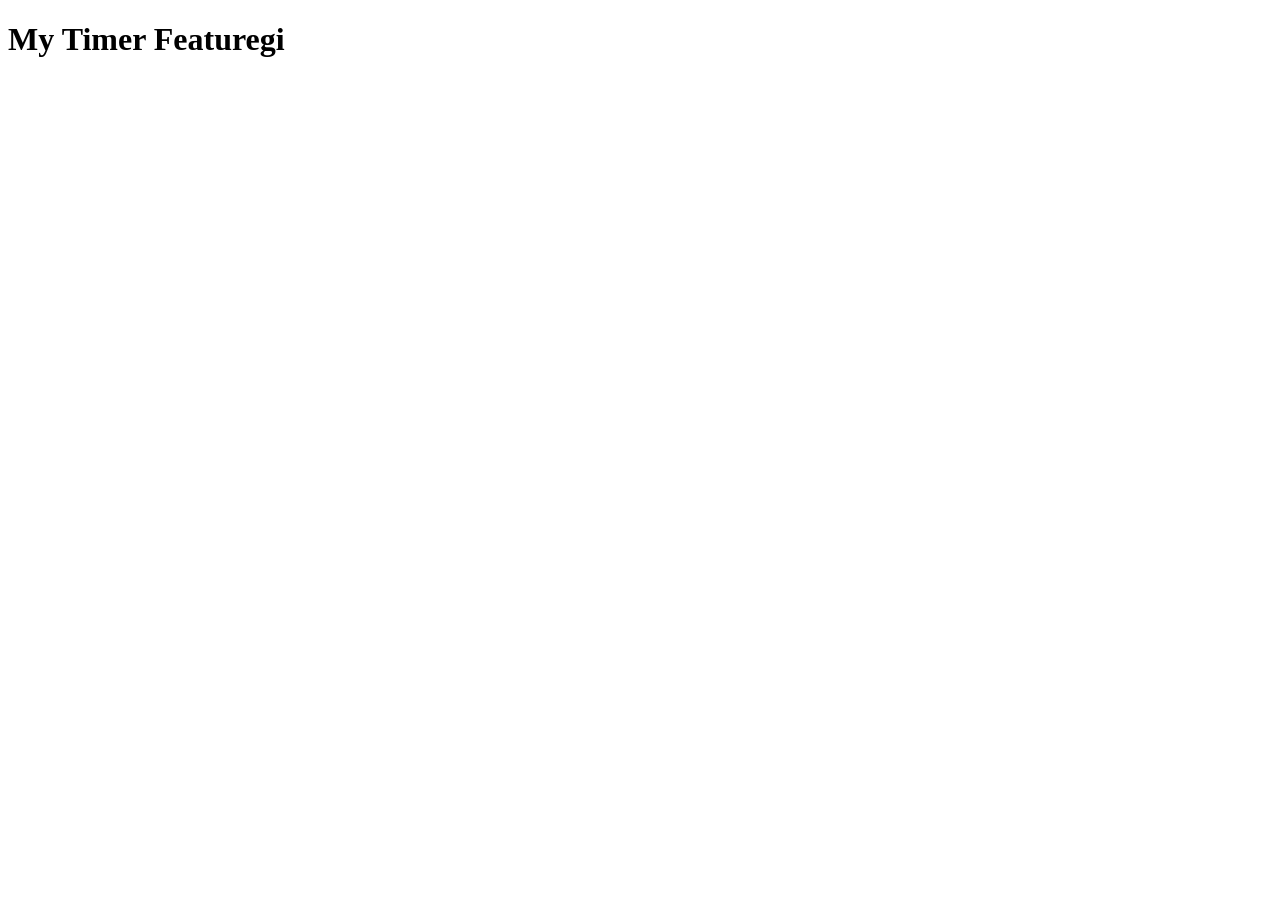
==== index.html @ 27212417 "Added html" ====
<!DOCTYPE html>
<html lang="en">
<head>
    <meta charset="UTF-8">
    <meta name="viewport" content="width=device-width, initial-scale=1.0">
    <title>Document</title>
</head>
<body>
    <h1>My Timer Featuregi</h1>
</body>
</html>
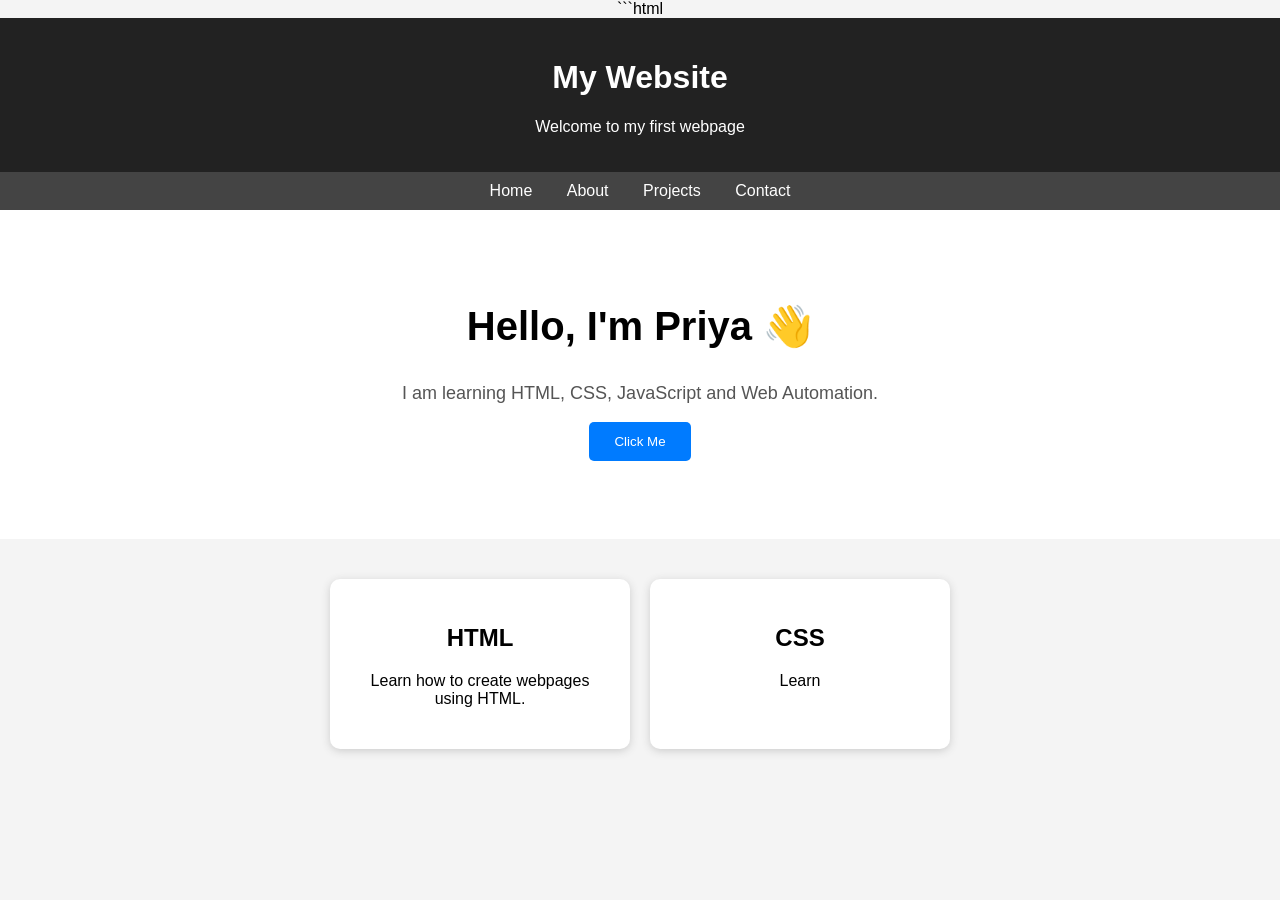
==== commit f5e9c638: "Add new html" ====
--- a/index.html
+++ b/index.html
@@ -1,11 +1,122 @@
+```html
 <!DOCTYPE html>
 <html lang="en">
 <head>
     <meta charset="UTF-8">
     <meta name="viewport" content="width=device-width, initial-scale=1.0">
-    <title>Document</title>
+
+    <title>My Web Page</title>
+
+    <style>
+        body {
+            font-family: Arial, sans-serif;
+            margin: 0;
+            background-color: #f4f4f4;
+            text-align: center;
+        }
+
+        header {
+            background-color: #222;
+            color: white;
+            padding: 20px;
+        }
+
+        nav {
+            background-color: #444;
+            padding: 10px;
+        }
+
+        nav a {
+            color: white;
+            text-decoration: none;
+            margin: 0 15px;
+        }
+
+        .hero {
+            padding: 60px 20px;
+            background-color: white;
+        }
+
+        .hero h1 {
+            font-size: 40px;
+        }
+
+        .hero p {
+            font-size: 18px;
+            color: #555;
+        }
+
+        button {
+            padding: 12px 25px;
+            border: none;
+            background-color: #007bff;
+            color: white;
+            border-radius: 5px;
+            cursor: pointer;
+        }
+
+        button:hover {
+            background-color: #0056b3;
+        }
+
+        .cards {
+            display: flex;
+            justify-content: center;
+            gap: 20px;
+            padding: 40px;
+        }
+
+        .card {
+            background-color: white;
+            width: 250px;
+            padding: 25px;
+            border-radius: 10px;
+            box-shadow: 0 2px 8px #ccc;
+        }
+
+        footer {
+            background-color: #222;
+            color: white;
+            padding: 15px;
+        }
+    </style>
 </head>
+
 <body>
-    <h1>My Timer Featuregi</h1>
-</body>
-</html>+
+    <header>
+        <h1>My Website</h1>
+        <p>Welcome to my first webpage</p>
+    </header>
+
+    <nav>
+        <a href="#">Home</a>
+        <a href="#">About</a>
+        <a href="#">Projects</a>
+        <a href="#">Contact</a>
+    </nav>
+
+    <section class="hero">
+        <h1>Hello, I'm Priya 👋</h1>
+
+        <p>
+            I am learning HTML, CSS, JavaScript and Web Automation.
+        </p>
+
+        <button onclick="showMessage()">
+            Click Me
+        </button>
+
+        <p id="message"></p>
+    </section>
+
+    <section class="cards">
+
+        <div class="card">
+            <h2>HTML</h2>
+            <p>Learn how to create webpages using HTML.</p>
+        </div>
+
+        <div class="card">
+            <h2>CSS</h2>
+            <p>Learn
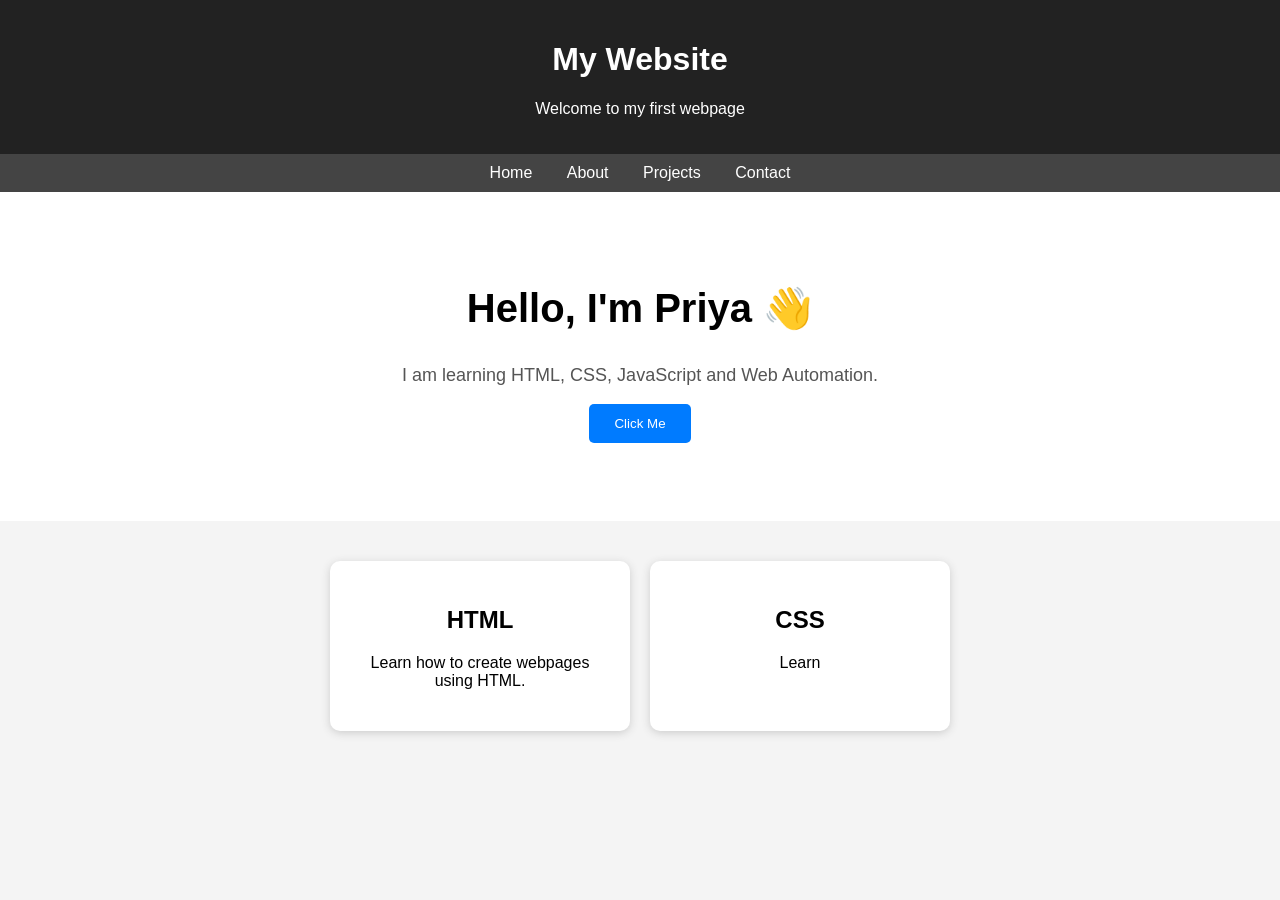
==== commit 7a5b895d: "addeshtml" ====
--- a/index.html
+++ b/index.html
@@ -1,4 +1,4 @@
-```html
+
 <!DOCTYPE html>
 <html lang="en">
 <head>
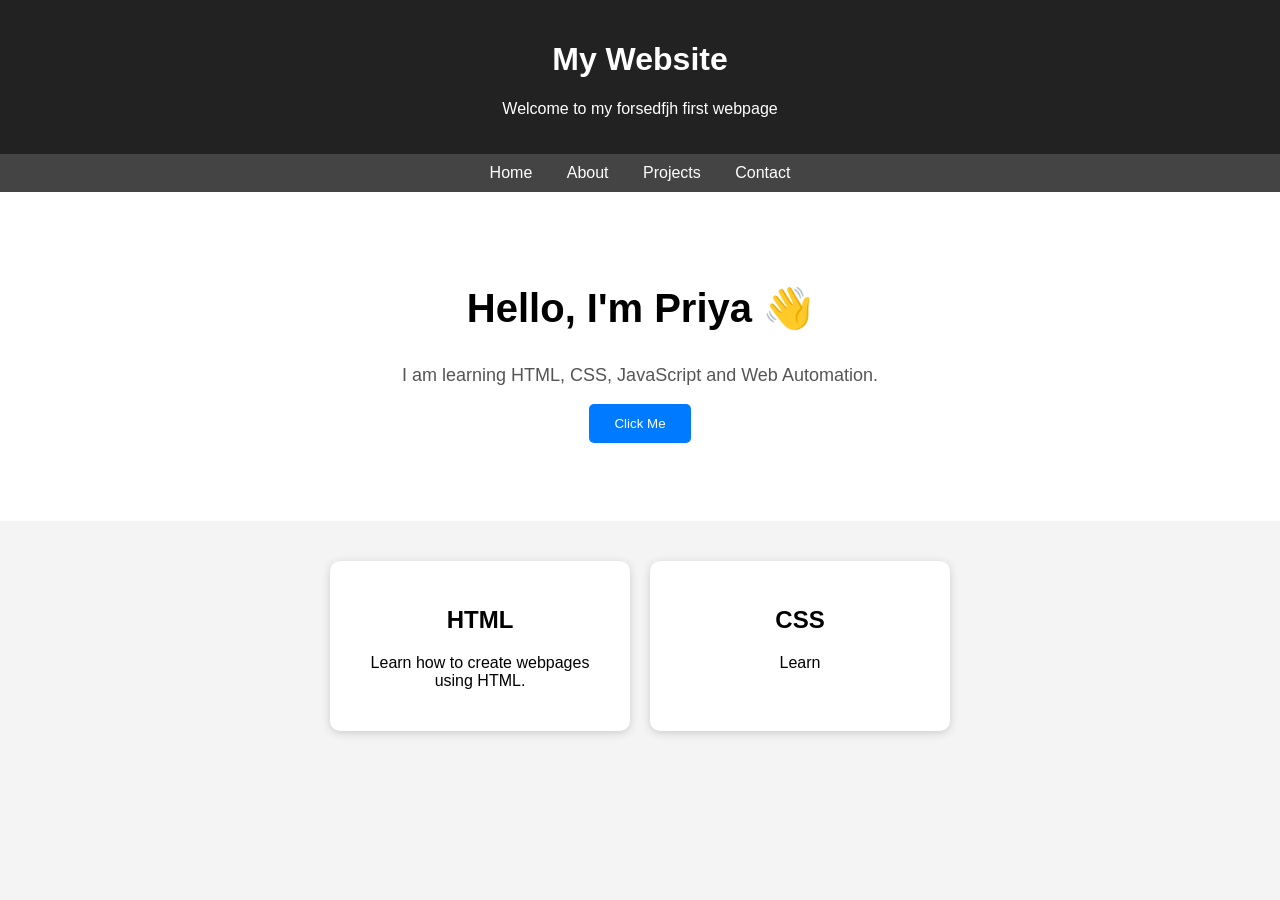
==== commit a3429d8f: "Addin header" ====
--- a/index.html
+++ b/index.html
@@ -86,7 +86,7 @@
 
     <header>
         <h1>My Website</h1>
-        <p>Welcome to my first webpage</p>
+        <p>Welcome to my forsedfjh   first webpage</p>
     </header>
 
     <nav>
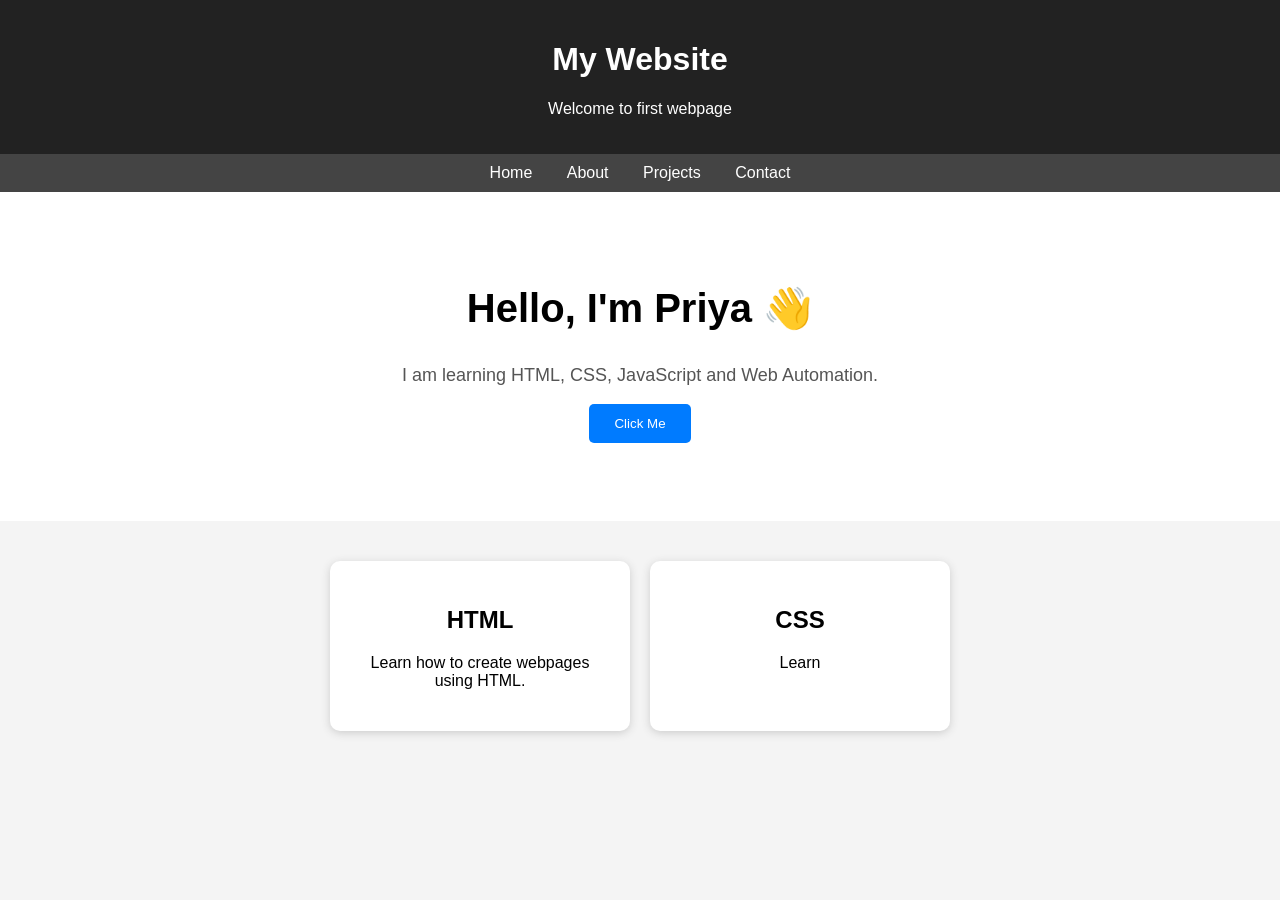
==== commit b1f2d575: "Update header in master" ====
--- a/index.html
+++ b/index.html
@@ -86,7 +86,7 @@
 
     <header>
         <h1>My Website</h1>
-        <p>Welcome to my forsedfjh   first webpage</p>
+        <p>Welcome to  first webpage</p>
     </header>
 
     <nav>
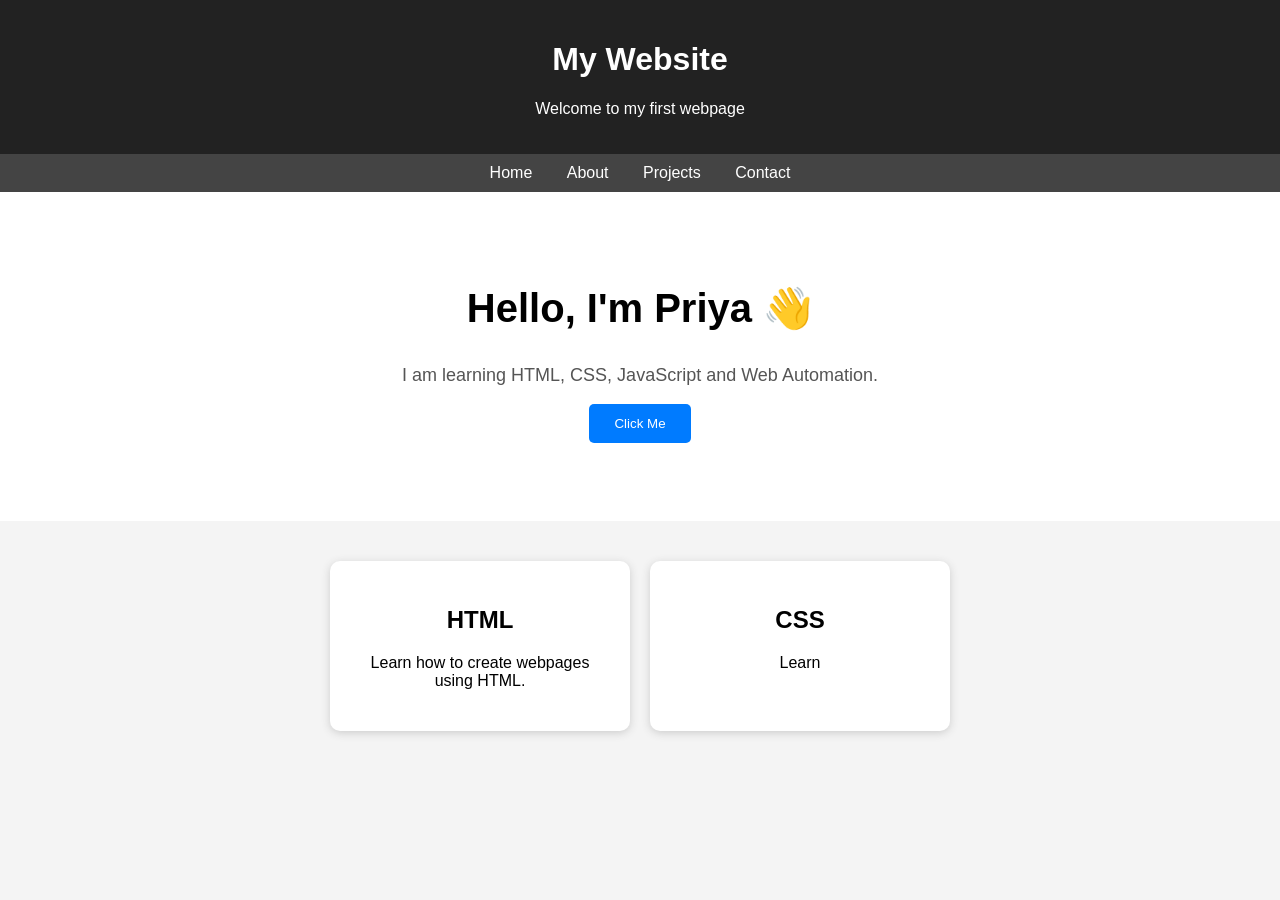
==== commit cb616ada: "Merge branch 'conflict-test'" ====
--- a/index.html
+++ b/index.html
@@ -86,7 +86,7 @@
 
     <header>
         <h1>My Website</h1>
-        <p>Welcome to  first webpage</p>
+        <p>Welcome to my first webpage</p>
     </header>
 
     <nav>
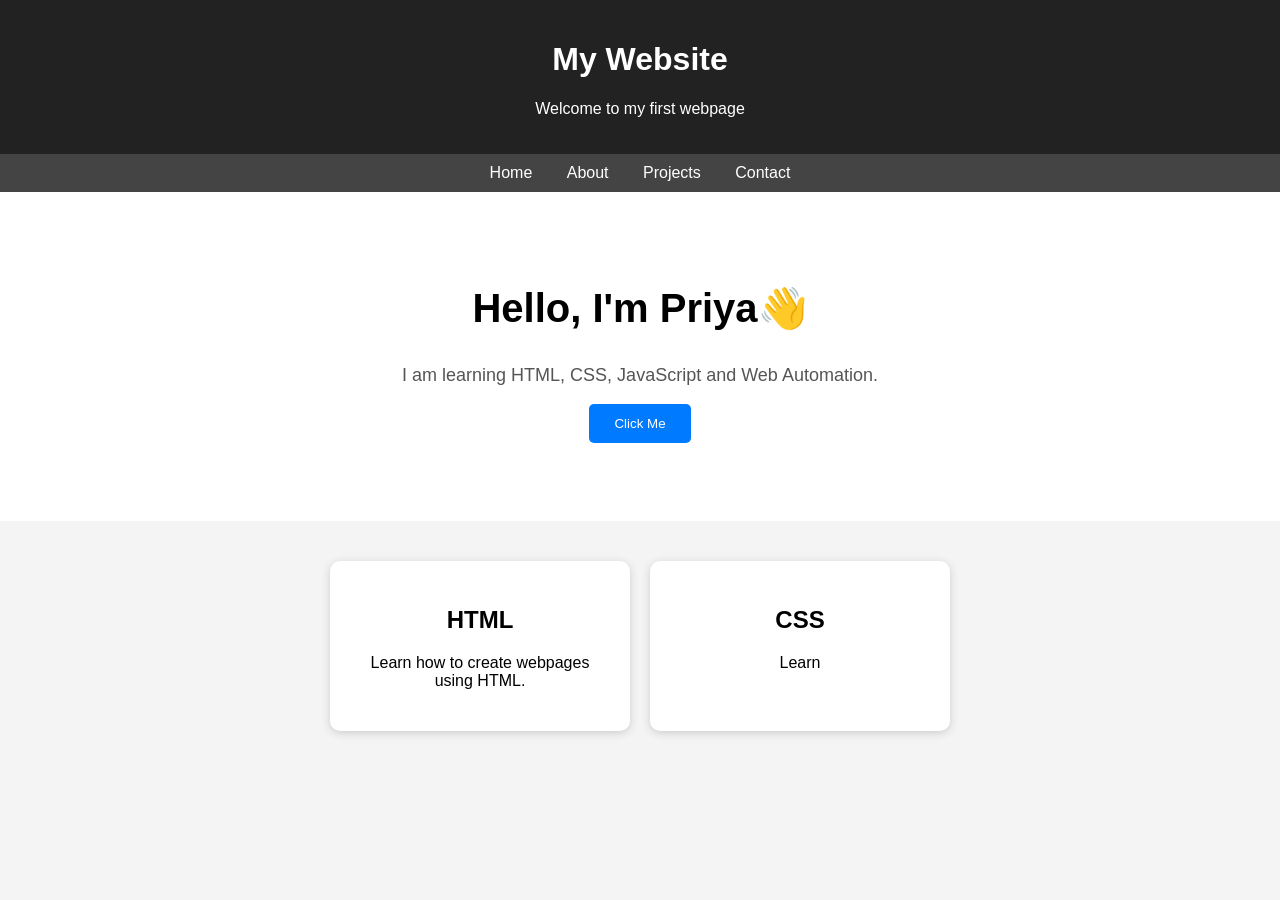
==== commit 02e77258: "message" ====
--- a/index.html
+++ b/index.html
@@ -97,7 +97,7 @@
     </nav>
 
     <section class="hero">
-        <h1>Hello, I'm Priya 👋</h1>
+        <h1>Hello, I'm Priya👋</h1>
 
         <p>
             I am learning HTML, CSS, JavaScript and Web Automation.
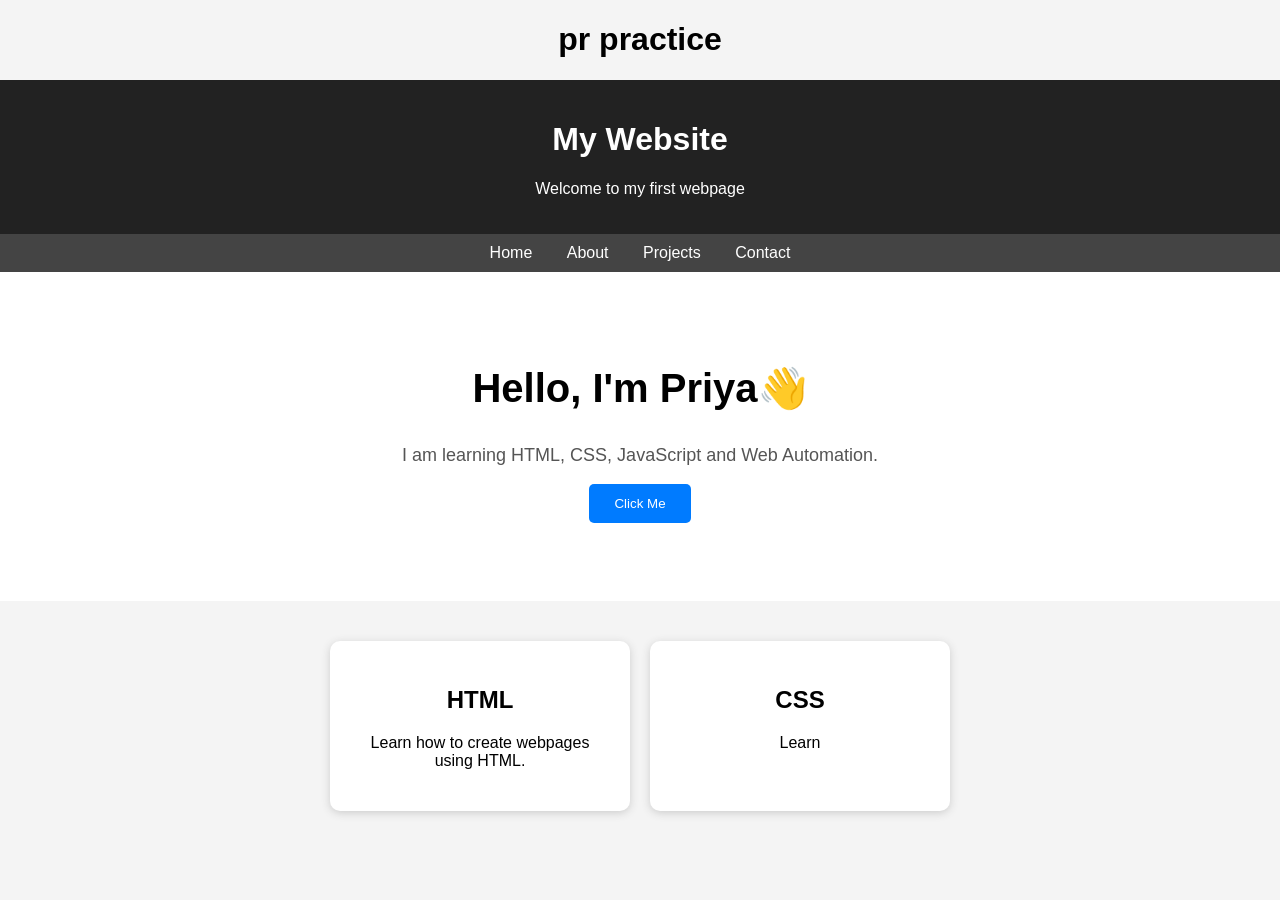
==== commit caa6e059: "Practice pull request" ====
--- a/index.html
+++ b/index.html
@@ -6,6 +6,7 @@
     <meta name="viewport" content="width=device-width, initial-scale=1.0">
 
     <title>My Web Page</title>
+    <h1>pr practice</h1>
 
     <style>
         body {
